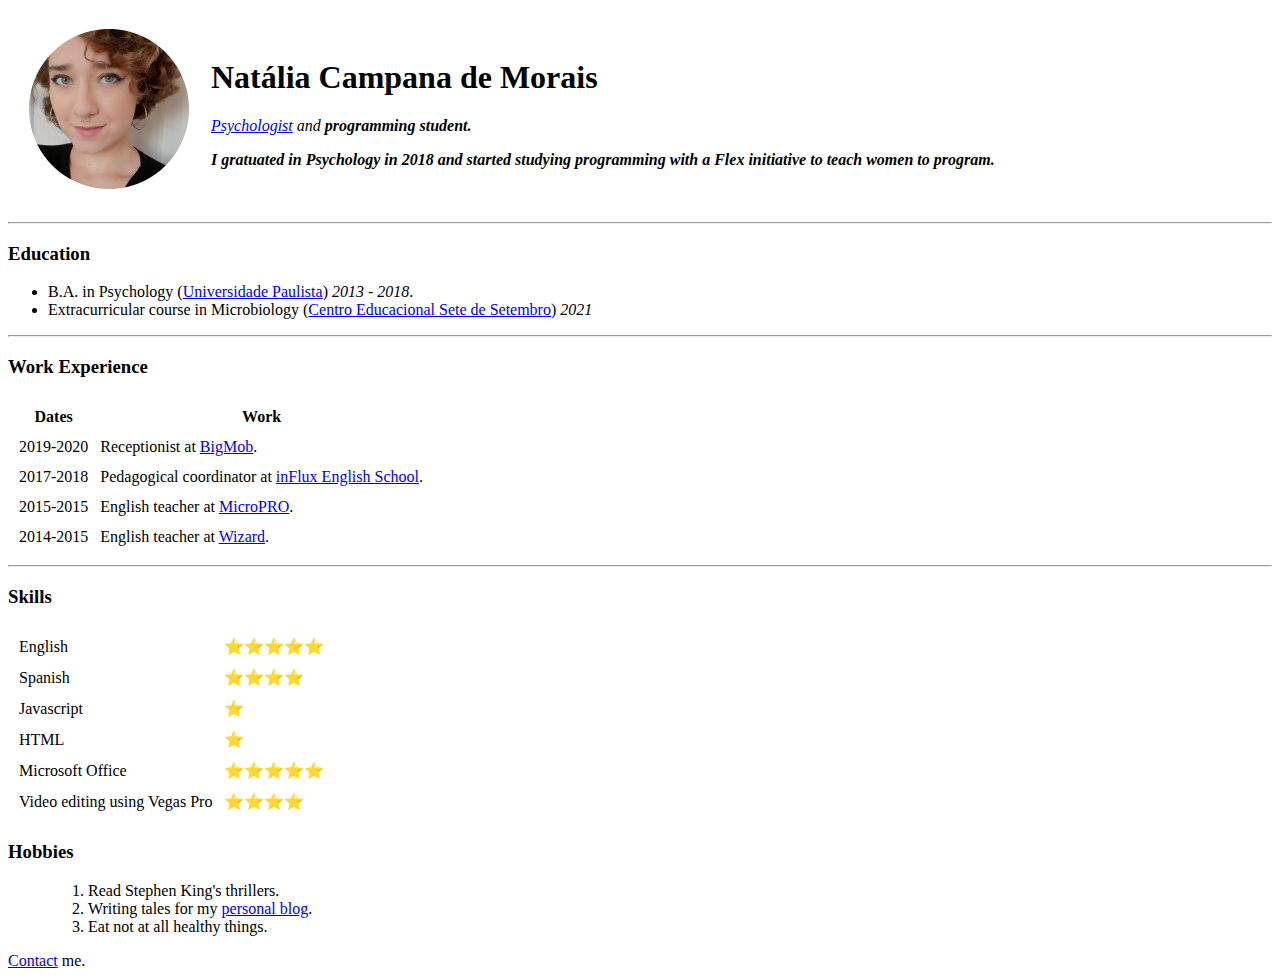
==== index.html @ c98b8f90 "initial cv website files" ====
<!DOCTYPE html>
<html lang="en" dir="ltr">
  <head>
    <meta charset="utf-8">
    <title>Natalia's Personal Site</title>
  </head>

  <body>
    <table cellspacing="20">
      <tr>
        <td><img src="natalia.png" alt="natalia's likedIn"></td>
        <td>
          <h1>Natália Campana de Morais</h1>
          <p><em><a href="https://www.linkedin.com/in/nat%C3%A1lia-campana-a1a450195/">Psychologist</a> and <strong>programming student.
          <p>I gratuated in Psychology in 2018 and started studying programming with a Flex initiative to teach women to program.</p></strong></em></p>
        </td>
      </tr>
    </table>
    <hr>
    <h3>Education</h3>
    <ul>
      <li> B.A. in Psychology (<a href="https://unip.br/">Universidade Paulista</a>) <em>2013 - 2018</em>.</li>
      <li> Extracurricular course in Microbiology (<a href="https://cessetembro.com.br/">Centro Educacional Sete de Setembro</a>) <em>2021</em></li>
    </ul>
    <hr>
    <h3>Work Experience</h3>
    <table cellspacing="10">
      <thead>
        <tr>
          <th>Dates</th>
          <th>Work</th>
        </tr>
      </thead>
      <tbody>
        <tr>
          <td>2019-2020</td>
          <td>Receptionist at <a href="https://bigmob.com.br/">BigMob</a>.</td>
        </tr>
        <tr>
          <td>2017-2018</td>
          <td>Pedagogical coordinator at <a href="https://www.influx.com.br/unidade/influx-sorocaba/">inFlux English School</a>.</td>
        </tr>
        <tr>
          <td>2015-2015</td>
          <td>English teacher at <a href="https://www.micropro.com.br/">MicroPRO</a>.</td>
        </tr>
        <tr>
          <td>2014-2015</td>
          <td>English teacher at <a href="https://www.wizard.com.br/">Wizard</a>.</td>
        </tr>
      </tbody>
      </table>
      <hr>
    <h3>Skills</h3>
    <table cellspacing="10">
      <tr>
        <td>English</td>
        <td>⭐⭐⭐⭐⭐</td>
      </tr>
      <tr>
        <td>Spanish</td>
        <td>⭐⭐⭐⭐</td>
      </tr>
      <tr>
        <td>Javascript</td>
        <td>⭐</td>
      </tr>
      <tr>
        <td>HTML</td>
        <td>⭐</td>
      </tr>
      <tr>
        <td>Microsoft Office</td>
        <td>⭐⭐⭐⭐⭐</td>
      </tr>
      <tr>
        <td>Video editing using Vegas Pro</td>
        <td>⭐⭐⭐⭐</td>
      </tr>
    </table>
    <h3>Hobbies</h3>
    <ul>
          <ol>
            <li>Read Stephen King's thrillers.</li>
            <li>Writing tales for my <a href="https://cafeechocolates.wordpress.com/">personal blog</a>.</li>
            <li>Eat not at all healthy things.</li>
          </ol>
    </ul>
    <a href="contact.html">Contact</a> me.

  </body>

</html>
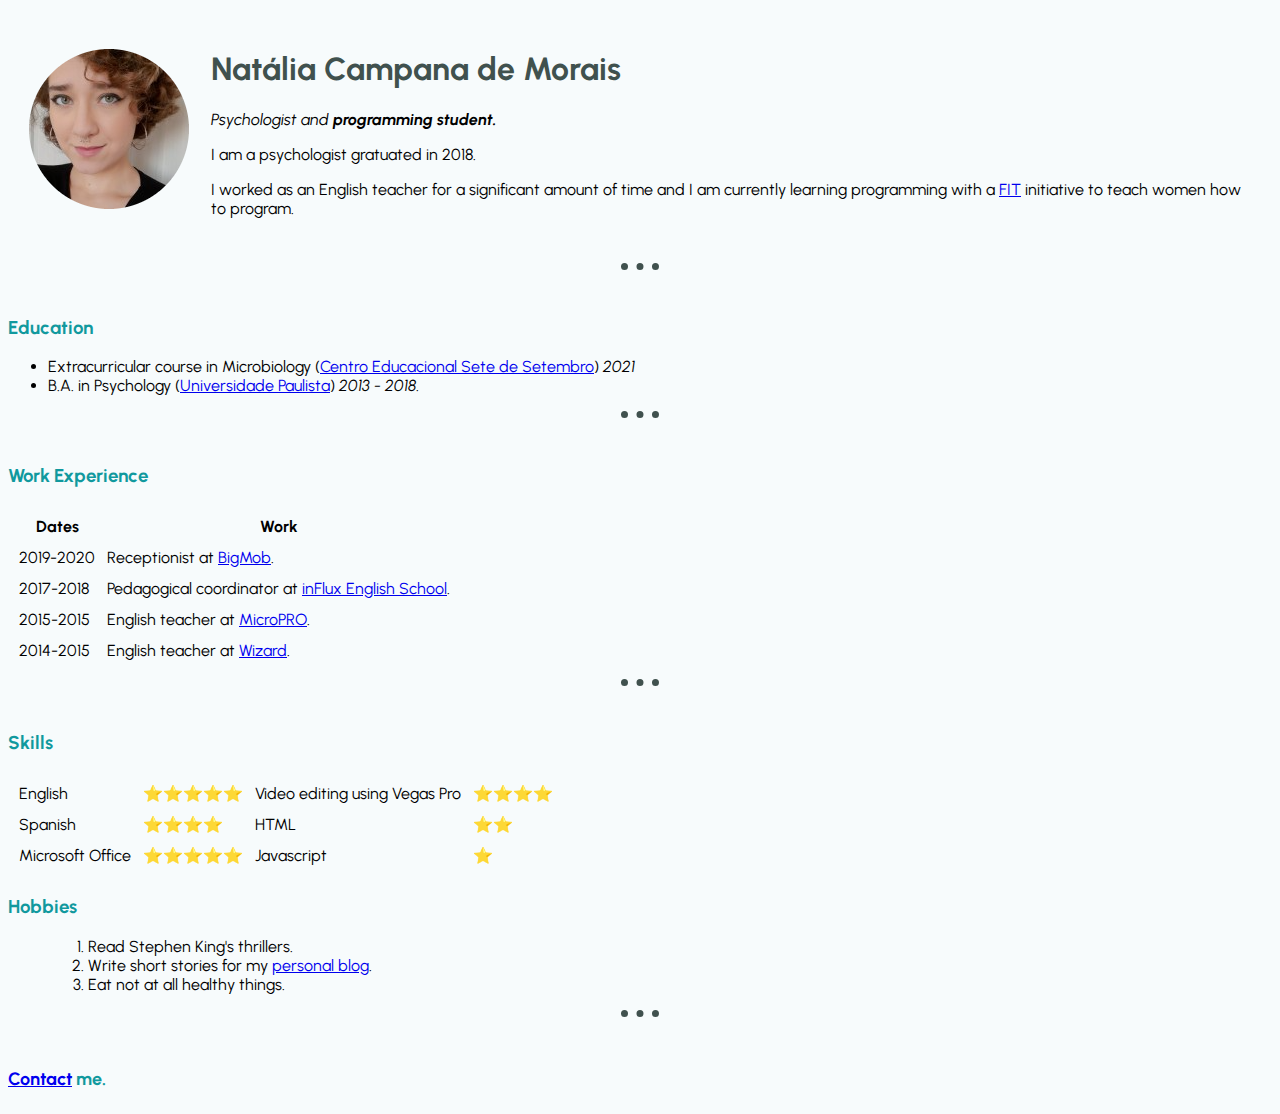
==== commit 2c61a5c6: "contact.html" ====
--- a/index.html
+++ b/index.html
@@ -1,93 +1,94 @@
 <!DOCTYPE html>
 <html lang="en" dir="ltr">
-  <head>
-    <meta charset="utf-8">
-    <title>Natalia's Personal Site</title>
-  </head>
 
-  <body>
-    <table cellspacing="20">
+<head>
+  <meta charset="utf-8">
+  <title>Natalia's Personal Site</title>
+  <link rel="stylesheet" href="css/styles.css">
+  <link rel="preconnect" href="https://fonts.googleapis.com">
+  <link rel="preconnect" href="https://fonts.gstatic.com" crossorigin>
+  <link href="https://fonts.googleapis.com/css2?family=Urbanist&display=swap" rel="stylesheet">
+</head>
+
+<body>
+  <table cellspacing="20">
+    <tr>
+      <td><img src="natalia.png" alt="natalia's likedIn"></td>
+      <td>
+        <h1>Natália Campana de Morais</h1>
+        <p><em>Psychologist</a> and <strong>programming student.</em></strong>
+        <p>I am a psychologist gratuated in 2018.</p>
+        <p>I worked as an English teacher for a significant amount of time and I am currently learning programming with a <a href="https://www.fit-tecnologia.org.br/">FIT</a> initiative to teach women how to program.</p>
+        </p>
+      </td>
+    </tr>
+  </table>
+  <hr><br>
+  <h3>Education</h3>
+  <ul>
+    <li> Extracurricular course in Microbiology (<a href="https://cessetembro.com.br/">Centro Educacional Sete de Setembro</a>) <em>2021</em></li>
+    <li> B.A. in Psychology (<a href="https://unip.br/">Universidade Paulista</a>) <em>2013 - 2018</em>.</li>
+  </ul>
+  <hr><br>
+  <h3>Work Experience</h3>
+  <table cellspacing="10">
+    <thead>
       <tr>
-        <td><img src="natalia.png" alt="natalia's likedIn"></td>
-        <td>
-          <h1>Natália Campana de Morais</h1>
-          <p><em><a href="https://www.linkedin.com/in/nat%C3%A1lia-campana-a1a450195/">Psychologist</a> and <strong>programming student.
-          <p>I gratuated in Psychology in 2018 and started studying programming with a Flex initiative to teach women to program.</p></strong></em></p>
-        </td>
+        <th>Dates</th>
+        <th>Work</th>
       </tr>
-    </table>
-    <hr>
-    <h3>Education</h3>
-    <ul>
-      <li> B.A. in Psychology (<a href="https://unip.br/">Universidade Paulista</a>) <em>2013 - 2018</em>.</li>
-      <li> Extracurricular course in Microbiology (<a href="https://cessetembro.com.br/">Centro Educacional Sete de Setembro</a>) <em>2021</em></li>
-    </ul>
-    <hr>
-    <h3>Work Experience</h3>
-    <table cellspacing="10">
-      <thead>
-        <tr>
-          <th>Dates</th>
-          <th>Work</th>
-        </tr>
-      </thead>
-      <tbody>
-        <tr>
-          <td>2019-2020</td>
-          <td>Receptionist at <a href="https://bigmob.com.br/">BigMob</a>.</td>
-        </tr>
-        <tr>
-          <td>2017-2018</td>
-          <td>Pedagogical coordinator at <a href="https://www.influx.com.br/unidade/influx-sorocaba/">inFlux English School</a>.</td>
-        </tr>
-        <tr>
-          <td>2015-2015</td>
-          <td>English teacher at <a href="https://www.micropro.com.br/">MicroPRO</a>.</td>
-        </tr>
-        <tr>
-          <td>2014-2015</td>
-          <td>English teacher at <a href="https://www.wizard.com.br/">Wizard</a>.</td>
-        </tr>
-      </tbody>
-      </table>
-      <hr>
-    <h3>Skills</h3>
-    <table cellspacing="10">
+    </thead>
+    <tbody>
       <tr>
-        <td>English</td>
-        <td>⭐⭐⭐⭐⭐</td>
+        <td>2019-2020</td>
+        <td>Receptionist at <a href="https://bigmob.com.br/">BigMob</a>.</td>
       </tr>
       <tr>
-        <td>Spanish</td>
-        <td>⭐⭐⭐⭐</td>
+        <td>2017-2018</td>
+        <td>Pedagogical coordinator at <a href="https://www.influx.com.br/unidade/influx-sorocaba/">inFlux English School</a>.</td>
       </tr>
       <tr>
-        <td>Javascript</td>
-        <td>⭐</td>
+        <td>2015-2015</td>
+        <td>English teacher at <a href="https://www.micropro.com.br/">MicroPRO</a>.</td>
       </tr>
       <tr>
-        <td>HTML</td>
-        <td>⭐</td>
+        <td>2014-2015</td>
+        <td>English teacher at <a href="https://www.wizard.com.br/">Wizard</a>.</td>
       </tr>
-      <tr>
-        <td>Microsoft Office</td>
-        <td>⭐⭐⭐⭐⭐</td>
-      </tr>
-      <tr>
-        <td>Video editing using Vegas Pro</td>
-        <td>⭐⭐⭐⭐</td>
-      </tr>
-    </table>
-    <h3>Hobbies</h3>
-    <ul>
-          <ol>
-            <li>Read Stephen King's thrillers.</li>
-            <li>Writing tales for my <a href="https://cafeechocolates.wordpress.com/">personal blog</a>.</li>
-            <li>Eat not at all healthy things.</li>
-          </ol>
-    </ul>
-    <a href="contact.html">Contact</a> me.
+    </tbody>
+  </table>
+  <hr><br>
+  <h3>Skills</h3>
+  <table cellspacing="10">
+    <tr>
+      <td>English</td>
+      <td>⭐⭐⭐⭐⭐</td>
+      <td>Video editing using Vegas Pro</td>
+      <td>⭐⭐⭐⭐</td>
+    </tr>
+    <tr>
+      <td>Spanish</td>
+      <td>⭐⭐⭐⭐</td>
+      <td>HTML</td>
+      <td>⭐⭐</td>
+    </tr>
+    <tr>
+      <td>Microsoft Office</td>
+      <td>⭐⭐⭐⭐⭐</td>
+      <td>Javascript</td>
+      <td>⭐</td>
+    </tr>
+  </table>
+  <h3>Hobbies</h3>
+  <ul>
+    <ol>
+      <li>Read Stephen King's thrillers.</li>
+      <li>Write short stories for my <a href="https://cafeechocolates.wordpress.com/">personal blog</a>.</li>
+      <li>Eat not at all healthy things.</li>
+    </ol>
+  </ul>
+  <hr><br>
+  <h4><a href="contact.html">Contact</a> me.</h4>
 
-  </body>
-
+</body>
 </html>
--- a/css/styles.css
+++ b/css/styles.css
@@ -0,0 +1,32 @@
+body
+{ font-family: 'Urbanist', sans-serif;
+
+    background-color: #f7fbfc;
+}
+
+hr
+{ width: 3%;+ border-width: 7px;
+    border-style: dotted none none;  border-color: #40514e;
+}
+
+h1
+{
+    color: #40514e;
+}
+
+h2
+{
+    color: #11999e;
+}
+
+h3
+{
+    color: #11999e;
+}
+
+h4
+{ font-size: 18px;
+
+    color: #11999e;
+}
